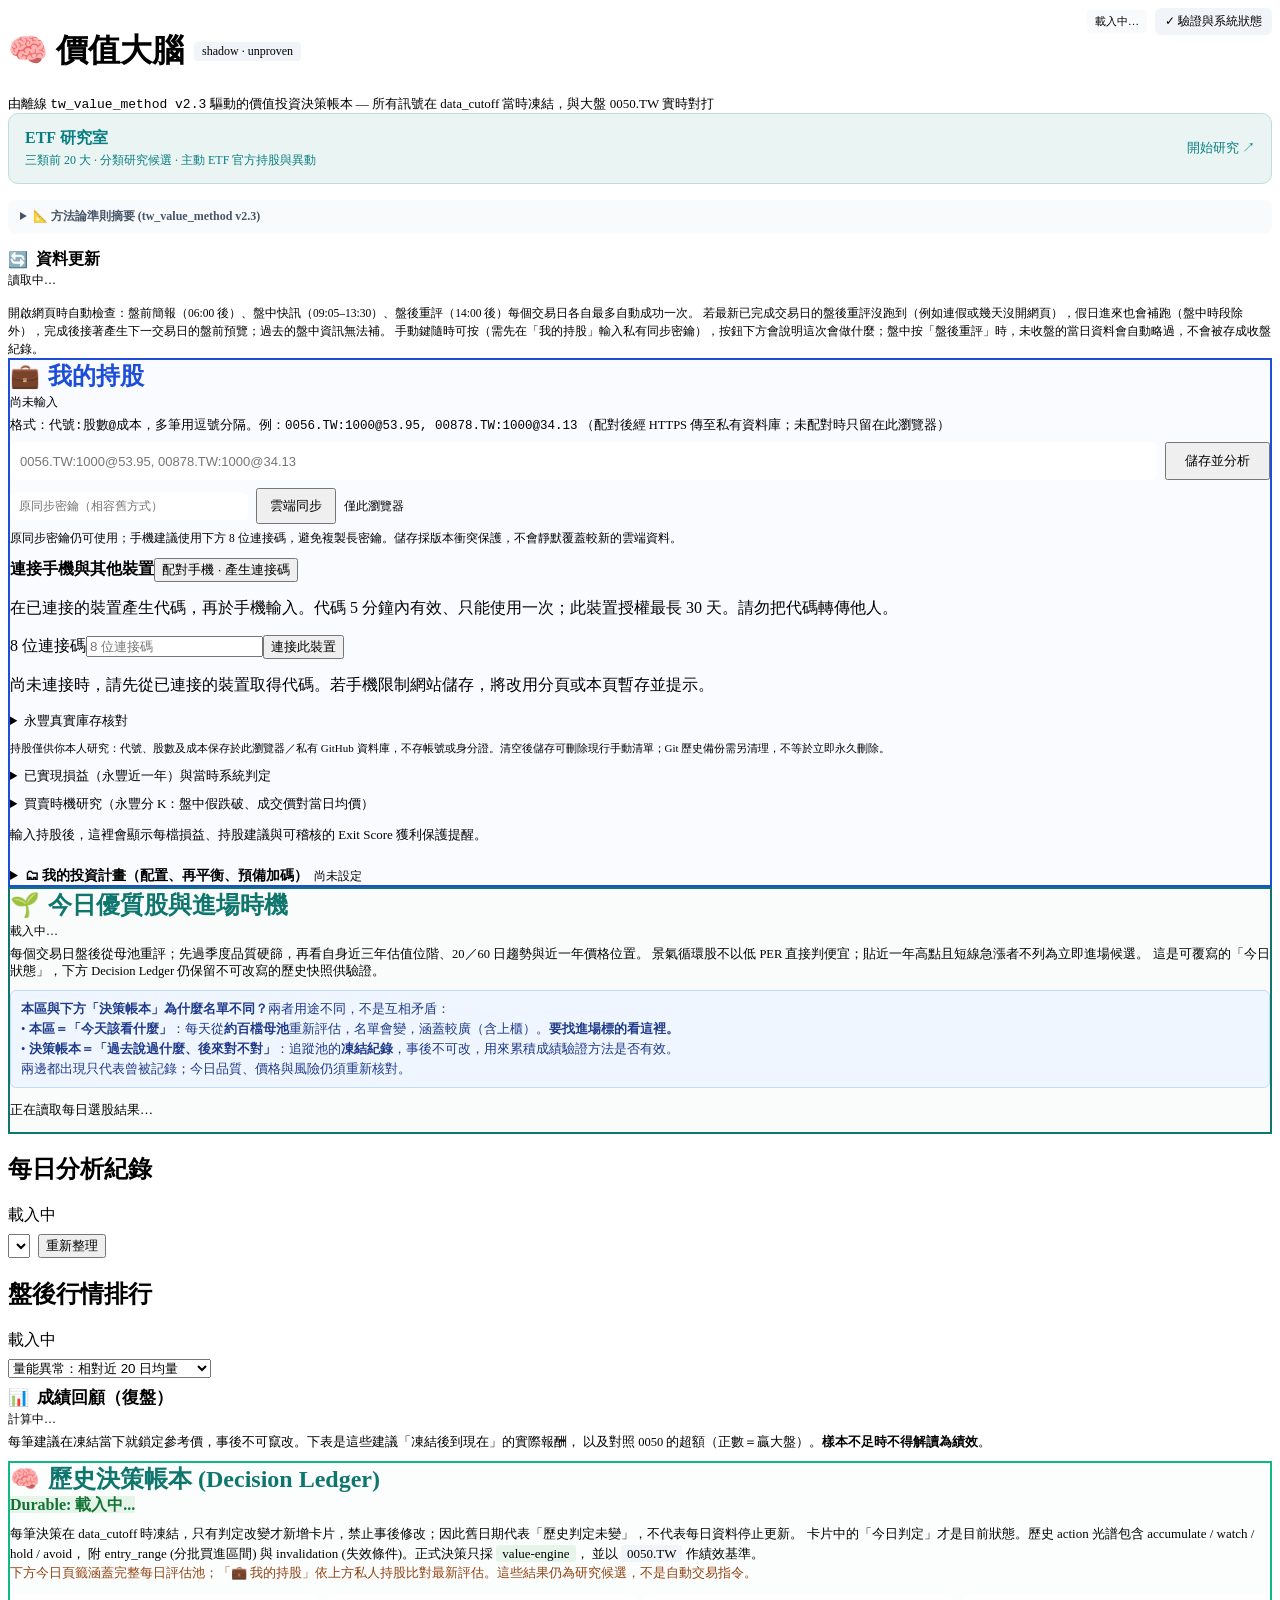
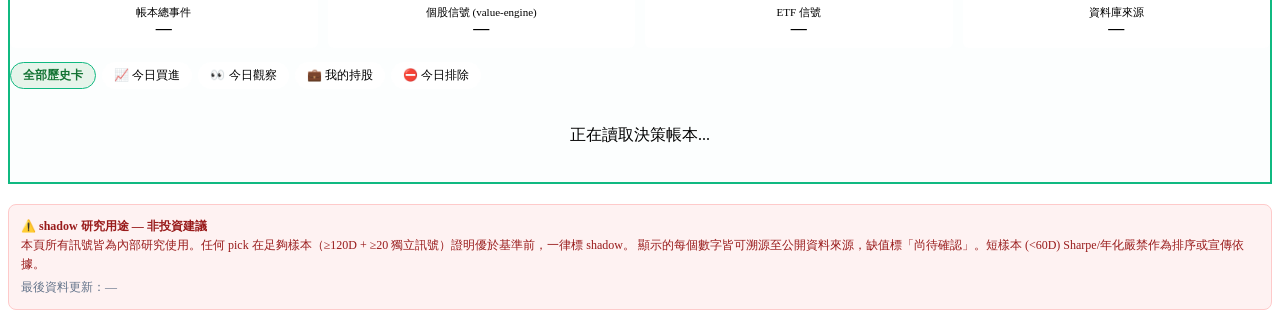
==== web/index.html @ 661b25b4 "feat(web): owner-defined investment plan with rebalance, concentration and reserve checks - Private " ====
<!doctype html>
<html lang="zh-Hant">
<head>
  <meta charset="utf-8">
  <meta name="viewport" content="width=device-width, initial-scale=1">
  <title>一人投資策略公司 · 價值大腦</title>
  <link rel="icon" href="data:,">
  <link rel="stylesheet" href="/styles.css">
</head>
<body>
  <main class="shell">
    <header class="topbar" style="display: flex; justify-content: space-between; align-items: flex-start;">
      <div>
        <h1 style="display: flex; align-items: center; gap: 10px;">
          🧠 價值大腦
          <span style="font-size: 12px; font-weight: 400; color: var(--muted); background: #f1f5f9; padding: 2px 8px; border-radius: 4px;">shadow · unproven</span>
        </h1>
        <p style="margin: 4px 0 0 0; font-size: 13px; color: var(--muted);">
          由離線 <code>tw_value_method v2.3</code> 驅動的價值投資決策帳本 —
          所有訊號在 data_cutoff 當時凍結，與大盤 0050.TW 實時對打
        </p>
      </div>
      <div style="display: flex; gap: 8px; align-items: center; flex-shrink: 0;">
        <span id="dataFreshness" style="font-size: 11px; color: var(--muted); padding: 4px 8px; background: #f8fafc; border-radius: 4px;">載入中…</span>
        <a href="/lab.html" title="查看資料、績效與部署狀態" style="font-size: 12px; padding: 5px 10px; background: #f1f5f9; color: var(--muted); border: 1px solid var(--line); border-radius: 6px; text-decoration: none; white-space: nowrap;">
          ✓ 驗證與系統狀態
        </a>
      </div>
    </header>

    <a href="/etf.html" style="display:flex;justify-content:space-between;align-items:center;gap:12px;padding:14px 16px;margin-bottom:16px;background:#eaf5f3;border:1px solid #bdded9;border-radius:10px;color:#087e80;text-decoration:none;flex-wrap:wrap;">
      <span><strong>ETF 研究室</strong><span style="display:block;font-size:12px;margin-top:3px;">三類前 20 大 · 分類研究候選 · 主動 ETF 官方持股與異動</span></span>
      <span style="font-size:13px;white-space:nowrap;">開始研究 ↗</span>
    </a>

    <!-- Methodology Badge (collapsible) -->
    <details style="margin-bottom: 16px; font-size: 12px; color: var(--muted); background: #f8fafc; border: 1px solid var(--line); border-radius: 6px; padding: 8px 12px;">
      <summary style="cursor: pointer; font-weight: 600; color: #475569;">📐 方法論準則摘要 (tw_value_method v2.3)</summary>
      <div style="margin-top: 8px; line-height: 1.6; display: grid; grid-template-columns: 1fr 1fr; gap: 8px;">
        <div><strong>選股宇宙</strong><br>母池 100 檔 → 有完整季報者進品質覆蓋池 → 每日估值與時機排序</div>
        <div><strong>Action 光譜</strong><br>accumulate → watch → hold → avoid，附 entry_range 與 invalidation</div>
        <div><strong>三大支柱</strong><br>商業品質 · 估值百分位 · 價格時機；景氣股改用 PBR＋ROE 週期，避免低 PE 陷阱</div>
        <div><strong>資料來源</strong><br>永豐 Shioaji 單次快照優先（量價脈絡）＋ TWSE／TPEx 盤中價＋ Yahoo 備援 · 無 LLM 在線污染</div>
        <div><strong>持久化</strong><br>每筆決策寫入 <code>decision_ledger.jsonl</code>，GitHub 遠端同步</div>
        <div><strong>單一決策責任</strong><br>只輸出 value-engine 最終動作；其他模型僅能提供可追溯的補充證據或反方風險</div>
        <div><strong>持倉 Exit Engine</strong><br>估值、基本面、趨勢、盈餘品質與集中度合計 100 分；缺資料降級，shadow 驗證前不自動下單</div>
      </div>
    </details>

    <!-- 資料更新：開頁自動觸發（每日盤前／盤中／盤後各自最多成功一次）＋業主一鍵手動更新 -->
    <section id="refreshSection" class="panel" style="border:1px solid var(--line);">
      <div class="sectionHead">
        <h2 style="margin:0; font-size:16px; display:flex; align-items:center; gap:8px;"><span>🔄</span> 資料更新</h2>
        <span id="refreshClock" class="pill" style="font-size:12px;">讀取中…</span>
      </div>
      <div id="refreshPanel" style="display:grid; grid-template-columns:repeat(auto-fit,minmax(210px,1fr)); gap:8px; margin-top:8px;"></div>
      <p id="refreshNote" style="font-size:11.5px; color:var(--muted); margin:8px 0 0; line-height:1.55;">
        開啟網頁時自動檢查：盤前簡報（06:00 後）、盤中快訊（09:05–13:30）、盤後重評（14:00 後）每個交易日各自最多自動成功一次。
        若最新已完成交易日的盤後重評沒跑到（例如連假或幾天沒開網頁），假日進來也會補跑（盤中時段除外），完成後接著產生下一交易日的盤前預覽；過去的盤中資訊無法補。
        手動鍵隨時可按（需先在「我的持股」輸入私有同步密鑰），按鈕下方會說明這次會做什麼；盤中按「盤後重評」時，未收盤的當日資料會自動略過，不會被存成收盤紀錄。
      </p>
    </section>

    <!-- 盤前簡報：每個交易日一次，內容由 /api/premarket-brief 動態帶入。
         定位是「今天怎麼執行」的脈絡，不改變選股名單與買賣判定。 -->
    <section id="premarketSection" class="panel" style="border:2px solid #4338ca; background:#eef2ff; display:none;">
      <div class="sectionHead">
        <h2 style="color:#3730a3; margin:0; display:flex; align-items:center; gap:8px;"><span>🌅</span> <span id="premarketTitle">盤前簡報</span></h2>
        <span id="premarketBadge" class="pill" style="font-size:12px; background:#e0e7ff; color:#3730a3; border-color:#818cf8;">執行脈絡 · 不改變選股</span>
      </div>
      <div id="premarketPanel"></div>
      <p id="premarketNote" style="font-size:11.5px; color:#3730a3; margin:10px 0 0;"></p>
    </section>

    <!-- 大跌情境卡：隔夜偏弱或 0050 離高點達 10% 時展開。內容是歷史回檔基準率與系統既有規則，
         不是預測、不改判定；使用者自訂的投資計畫規則（P2）也在這裡列出。 -->
    <section id="stressSection" class="panel" style="border:1px solid var(--line); display:none;">
      <div class="sectionHead">
        <h2 id="stressTitle" style="margin:0; display:flex; align-items:center; gap:8px;"><span>🧭</span> <span>市場位置參考</span></h2>
        <span class="pill" style="font-size:12px;">歷史統計 · 不是預測</span>
      </div>
      <div id="stressPanel"></div>
    </section>

    <!-- 盤中研究快訊：每個交易日限產生一次，內容由 /api/intraday-flash 動態帶入。
         先前此處為手寫死的靜態區塊（日期寫死 2026/09/07），會隨時間變成過期資訊。
         刻意與凍結的 current-state／決策帳本分離：盤中價未定案，不寫入帳本。 -->
    <section id="intradayFlashSection" class="panel" style="border:2px solid #d97706; background:#fffbeb; display:none;">
      <div class="sectionHead">
        <h2 style="color:#92400e; margin:0; display:flex; align-items:center; gap:8px;"><span>⚡</span> <span id="intradayFlashTitle">盤中研究快訊</span></h2>
        <span id="intradayFlashBadge" class="pill" style="font-size:12px; background:#fef3c7; color:#92400e; border-color:#f59e0b;">PROVISIONAL · 非凍結訊號</span>
      </div>
      <p id="intradayFlashNote" style="font-size:12.5px; color:#78350f; margin:6px 0 10px; line-height:1.6;"></p>
      <div id="intradayFlashPanel"></div>
      <p id="intradayFlashMethod" style="font-size:11.5px; color:#92400e; margin:10px 0 0;"></p>
    </section>

    <!-- 💼 我的持股：使用者最關心的「我現在該怎麼辦」，首頁即可輸入（不必再去策略實驗室） -->
    <section class="panel" style="border:2px solid #1d4ed8; background:rgba(29,78,216,0.02);">
      <div class="sectionHead">
        <h2 style="color:#1d4ed8; margin:0; display:flex; align-items:center; gap:8px;"><span>💼</span> 我的持股</h2>
        <span id="myHoldingsStatus" class="pill" style="font-size:12px;">尚未輸入</span>
      </div>
      <p style="font-size:12.5px; color:var(--muted); margin:6px 0 8px;">
        格式：<code>代號:股數@成本</code>，多筆用逗號分隔。例：<code>0056.TW:1000@53.95, 00878.TW:1000@34.13</code>
        （配對後經 HTTPS 傳至私有資料庫；未配對時只留在此瀏覽器）
      </p>
      <div id="brokerAdoptBanner" style="display:none; font-size:12.5px; background:#fefce8; border:1px solid #fde047; border-radius:7px; padding:8px 10px; margin-bottom:10px; line-height:1.6;"></div>
      <div class="position-entry-row" style="display:flex; gap:8px; margin-bottom:10px; flex-wrap:wrap;">
        <input id="homePositionInput" type="text" placeholder="0056.TW:1000@53.95, 00878.TW:1000@34.13"
               style="flex:1; min-width:280px; padding:8px 10px; border:1px solid var(--line); border-radius:6px; font-size:13px;">
        <button id="homePositionSave" class="primary" style="padding:8px 18px;">儲存並分析</button>
      </div>
      <div class="position-sync-row" style="display:flex; gap:8px; margin:-2px 0 10px; flex-wrap:wrap; align-items:center;">
        <input id="homePositionSyncKey" type="password" autocomplete="off" placeholder="原同步密鑰（相容舊方式）"
               style="width:220px; padding:7px 9px; border:1px solid var(--line); border-radius:6px; font-size:12px;">
        <button id="homePositionCloudSync" type="button" title="連接私有持股同步" style="padding:7px 12px;">雲端同步</button>
        <span id="homePositionCloudStatus" style="font-size:12px; color:var(--muted);">僅此瀏覽器</span>
      </div>
      <p style="font-size:11.5px; color:var(--muted); margin:-4px 0 10px; line-height:1.5;">
        原同步密鑰仍可使用；手機建議使用下方 8 位連接碼，避免複製長密鑰。儲存採版本衝突保護，不會靜默覆蓋較新的雲端資料。
      </p>
      <div class="owner-pairing" aria-label="連接手機與其他裝置">
        <div class="owner-pairing-head"><strong>連接手機與其他裝置</strong><button id="ownerPairingCreate" type="button">配對手機 · 產生連接碼</button></div>
        <p class="owner-pairing-help">在已連接的裝置產生代碼，再於手機輸入。代碼 5 分鐘內有效、只能使用一次；此裝置授權最長 30 天。請勿把代碼轉傳他人。</p>
        <output id="ownerPairingCode" class="owner-pairing-code" aria-label="一次性八位連接碼" hidden></output>
        <div class="owner-pairing-entry"><label class="visually-hidden" for="ownerPairingInput">8 位連接碼</label><input id="ownerPairingInput" type="text" inputmode="numeric" autocomplete="one-time-code" pattern="[0-9]{8}" maxlength="8" placeholder="8 位連接碼"><button id="ownerPairingClaim" type="button" class="primary">連接此裝置</button></div>
        <p id="ownerPairingStatus" class="owner-pairing-help" role="status" aria-live="polite">尚未連接時，請先從已連接的裝置取得代碼。若手機限制網站儲存，將改用分頁或本頁暫存並提示。</p>
      </div>
      <details style="margin:10px 0;">
        <summary style="cursor:pointer;font-size:13px;">永豐真實庫存核對</summary>
        <div style="display:flex;gap:8px;flex-wrap:wrap;margin:8px 0;">
          <button id="brokerPositionRefresh" type="button">讀取庫存快照</button>
          <button id="brokerPositionAdopt" type="button" disabled>採用永豐庫存並保留其他標的</button>
          <button id="brokerPositionDisable" type="button">停用永豐庫存合併</button>
        </div>
        <div id="brokerPositionPanel" style="font-size:12px;">尚未讀取；手動清單與券商庫存分開保存。</div>
      </details>
      <p style="font-size:11px;color:var(--muted);">持股僅供你本人研究：代號、股數及成本保存於此瀏覽器／私有 GitHub 資料庫，不存帳號或身分證。清空後儲存可刪除現行手動清單；Git 歷史備份需另清理，不等於立即永久刪除。</p>
      <details id="brokerLedgerDetails" style="margin:10px 0;">
        <summary style="cursor:pointer;font-size:13px;">已實現損益（永豐近一年）與當時系統判定</summary>
        <div id="brokerLedgerPanel" style="font-size:12px;margin-top:6px;">展開後讀取。</div>
      </details>
      <details id="timingResearchDetails" style="margin:10px 0;">
        <summary style="cursor:pointer;font-size:13px;">買賣時機研究（永豐分 K：盤中假跌破、成交價對當日均價）</summary>
        <div id="timingResearchPanel" style="font-size:12px;margin-top:6px;">展開後讀取。</div>
      </details>
      <div id="myHoldingsPanel"><p style="color:var(--muted); font-size:13px;">輸入持股後，這裡會顯示每檔損益、持股建議與可稽核的 Exit Score 獲利保護提醒。</p></div>
      <div id="myExitHistoryPanel" style="font-size:12px;margin-top:10px;"></div>
      <!-- 我的投資計畫：所有數字由業主自訂；網站只拿這些規則對照目前持股與市場資料，不替使用者定數字。 -->
      <details id="planDetails" style="margin:12px 0 0;border-top:1px dashed var(--line);padding-top:10px;">
        <summary style="cursor:pointer;font-size:14px;font-weight:700;">🗂 我的投資計畫（配置、再平衡、預備加碼）<span id="planStatus" style="font-weight:400;font-size:12px;color:var(--muted);margin-left:6px;">尚未設定</span></summary>
        <div id="planAnalysis" style="font-size:12.5px;margin:8px 0;"></div>
        <div id="planForm" style="display:grid;grid-template-columns:repeat(auto-fit,minmax(200px,1fr));gap:8px;font-size:12.5px;">
          <label>投資期限（年）<input id="planHorizon" type="number" min="0" max="60" step="1" placeholder="例：10"></label>
          <label>股票類目標比例（%）<input id="planTargetEquity" type="number" min="0" max="100" step="1"></label>
          <label>現金／定存等保守資產（元）<input id="planCash" type="number" min="0" step="1000"></label>
          <label>再平衡容忍帶（±百分點）<input id="planBand" type="number" min="1" max="50" step="1"></label>
          <label>單一個股上限（占總資產 %）<input id="planMaxStock" type="number" min="1" max="100" step="1"></label>
          <label>預備加碼總額（元）<input id="planReserveTotal" type="number" min="0" step="1000"></label>
          <label>分成幾份<input id="planReserveTranches" type="number" min="1" max="36" step="1" value="1"></label>
          <label>分批方式<select id="planReserveMode"><option value="monthly">每月一份</option><option value="drawdown">0050 離高點達門檻時一份</option></select></label>
          <label>起始月份（每月一份用）<input id="planReserveStart" type="month"></label>
          <label>跌幅門檻 %（逗號分隔，份數要一致）<input id="planReserveSteps" type="text" placeholder="例：10,20,30"></label>
          <label>已執行份數<input id="planReserveExecuted" type="number" min="0" max="36" step="1" value="0"></label>
          <label style="grid-column:1/-1;">備註（最多 500 字）<input id="planNotes" type="text" maxlength="500"></label>
        </div>
        <div style="display:flex;gap:8px;align-items:center;margin-top:8px;flex-wrap:wrap;">
          <button id="planSave" class="primary" type="button" style="padding:7px 16px;">儲存計畫</button>
          <button id="planMarkExecuted" type="button" style="padding:7px 12px;">已執行一份</button>
          <span id="planSaveNote" style="font-size:12px;color:var(--muted);"></span>
        </div>
        <p style="font-size:11.5px;color:var(--muted);margin:6px 0 0;">數字全部由你自訂；網站只依你的規則對照目前持股與 0050 走勢提示，不替你決定金額或價位。已配對裝置存進私有資料庫，未配對時只存在此瀏覽器。</p>
      </details>
    </section>

    <!-- 每日 current-state：與不可變的 Decision Ledger 分離 -->
    <section class="panel" style="border:2px solid #0f766e; background:rgba(15,118,110,0.02);">
      <div class="sectionHead">
        <h2 style="color:#0f766e; margin:0; display:flex; align-items:center; gap:8px;"><span>🌱</span> 今日優質股與進場時機</h2>
        <span id="dailyValueStatus" class="pill" style="font-size:12px;">載入中…</span>
      </div>
      <p style="font-size:12.5px; color:var(--muted); margin:6px 0 10px;">
        每個交易日盤後從母池重評；先過季度品質硬篩，再看自身近三年估值位階、20／60 日趨勢與近一年價格位置。
        景氣循環股不以低 PER 直接判便宜；貼近一年高點且短線急漲者不列為立即進場候選。
        這是可覆寫的「今日狀態」，下方 Decision Ledger 仍保留不可改寫的歷史快照供驗證。
      </p>
      <p style="font-size:12.5px; background:#eff6ff; border:1px solid #bfdbfe; border-radius:6px; padding:8px 10px; margin:0 0 10px; color:#1e3a8a; line-height:1.6;">
        <b>本區與下方「決策帳本」為什麼名單不同？</b>兩者用途不同，不是互相矛盾：<br>
        • <b>本區＝「今天該看什麼」</b>：每天從<b>約百檔母池</b>重新評估，名單會變，涵蓋較廣（含上櫃）。<b>要找進場標的看這裡。</b><br>
        • <b>決策帳本＝「過去說過什麼、後來對不對」</b>：追蹤池的<b>凍結紀錄</b>，事後不可改，用來累積成績驗證方法是否有效。<br>
        兩邊都出現只代表曾被記錄；今日品質、價格與風險仍須重新核對。
      </p>
      <div id="dailyValuePanel"><p style="color:var(--muted); font-size:13px;">正在讀取每日選股結果…</p></div>
    </section>

    <!-- ETF 研究候選與停扣檢查：每日盤後批次（run_etf_metrics.py） -->
    <section class="panel" id="etfScreenSection" style="border:2px solid #7c3aed; background:rgba(124,58,237,0.02); display:none;">
      <div class="sectionHead">
        <h2 style="color:#6d28d9; margin:0; display:flex; align-items:center; gap:8px;"><span>🧺</span> ETF 研究候選與停扣檢查</h2>
        <span id="etfScreenStatus" class="pill" style="font-size:12px;">載入中…</span>
      </div>
      <div id="etfScreenPanel"></div>
    </section>

    <section class="panel" id="chipSection" style="display:none;">
      <div class="sectionHead">
        <h2 style="margin:0;">📊 籌碼與動能（研究參考）</h2>
        <span id="chipStatus" class="pill" style="font-size:12px;">載入中…</span>
      </div>
      <div style="display:flex;gap:8px;flex-wrap:wrap;margin:8px 0;">
        <select id="chipFilter" aria-label="篩選範圍"></select>
        <select id="chipSort" aria-label="排序">
          <option value="trust20">20 日投本比</option>
          <option value="foreign20">20 日外本比</option>
          <option value="trust_streak">投信連買天數</option>
          <option value="revenue_yoy_pct">營收年增率</option>
          <option value="discount_pct">折扣數（跌最深）</option>
          <option value="big400_change_pp">400 張大戶週變化</option>
        </select>
      </div>
      <div id="chipPanel"></div>
    </section>

    <section class="panel" id="dividendSection" style="display:none;">
      <div class="sectionHead">
        <h2 style="margin:0;">📅 除息行事曆</h2>
        <span id="dividendStatus" class="pill" style="font-size:12px;">載入中…</span>
      </div>
      <label style="font-size:12.5px;"><input type="checkbox" id="dividendAll"> 顯示全部（預設只列 ETF 與母池／觀察清單）</label>
      <div id="dividendPanel"></div>
    </section>

    <section class="panel">
      <div class="sectionHead"><h2>每日分析紀錄</h2><span id="dailyHistoryStatus" class="pill">載入中</span></div>
      <div style="display:flex;gap:8px;flex-wrap:wrap;margin:8px 0;">
        <select id="dailyHistoryDate" aria-label="分析交易日"></select>
        <button id="dailyHistoryRefresh" type="button" title="重新讀取每日分析紀錄">重新整理</button>
      </div>
      <div id="dailyHistoryPanel"></div>
    </section>
    <section class="panel">
      <div class="sectionHead"><h2>盤後行情排行</h2><span id="marketResearchStatus" class="pill">載入中</span></div>
      <select id="marketResearchMode" aria-label="排行指標" style="margin:8px 0;">
        <optgroup label="母池（有品質判定）">
          <option value="pool:rvol20" selected>量能異常：相對近 20 日均量</option>
          <option value="pool:volume_ratio">量比：相對昨日</option>
          <option value="pool:amount">成交值</option>
          <option value="pool:gainers">漲幅</option><option value="pool:losers">跌幅</option>
        </optgroup>
        <optgroup label="全市場（永豐掃描，多數無品質判定）">
          <option value="market:amount">成交值</option><option value="market:volume">成交量</option>
          <option value="market:gainers">漲幅</option><option value="market:losers">跌幅</option>
        </optgroup>
      </select>
      <div id="marketResearchPanel"></div>
    </section>

    <!-- 📊 成績回顧（復盤）：凍結後的建議實際表現，對 0050 超額 -->
    <section class="panel" style="border:1px solid var(--line);">
      <div class="sectionHead">
        <h2 style="margin:0; font-size:17px; display:flex; align-items:center; gap:8px;"><span>📊</span> 成績回顧（復盤）</h2>
        <span id="reviewStatus" class="pill" style="font-size:12px;">計算中…</span>
      </div>
      <p style="font-size:12.5px; color:var(--muted); margin:6px 0 10px;">
        每筆建議在凍結當下就鎖定參考價，事後不可竄改。下表是這些建議「凍結後到現在」的實際報酬，
        以及對照 0050 的超額（正數＝贏大盤）。<b>樣本不足時不得解讀為績效</b>。
      </p>
      <div id="reviewPanel"></div>
    </section>

    <!-- 🧠 價值大腦決策帳本 (Decision Ledger - Shadow Mode) -->
    <section class="panel" style="border: 2px solid #10b981; background: rgba(16, 185, 129, 0.01);">
      <div class="sectionHead">
        <h2 style="color: #0f766e; display: flex; align-items: center; gap: 8px; margin: 0;">
          <span>🧠</span> 歷史決策帳本 (Decision Ledger)
        </h2>
        <span id="ledgerStatus" class="pill" style="font-weight: bold; background: #e6f4ea; color: #137333; border-color: #ceead6;">
          Durable: 載入中...
        </span>
      </div>
      <p style="font-size: 13px; color: var(--muted); margin: 8px 0 12px 0; line-height: 1.5;">
        每筆決策在 data_cutoff 時凍結，只有判定改變才新增卡片，禁止事後修改；因此舊日期代表「歷史判定未變」，不代表每日資料停止更新。
        卡片中的「今日判定」才是目前狀態。歷史 action 光譜包含 accumulate / watch / hold / avoid，
        附 entry_range (分批買進區間) 與 invalidation (失效條件)。正式決策只採
        <span style="background: #e6f4ea; padding: 1px 6px; border-radius: 3px;">value-engine</span>，
        並以 <span style="background: #f1f5f9; padding: 1px 6px; border-radius: 3px;">0050.TW</span> 作績效基準。
        <br><span style="color:#92400e;">下方今日頁籤涵蓋完整每日評估池；「💼 我的持股」依上方私人持股比對最新評估。這些結果仍為研究候選，不是自動交易指令。</span>
      </p>

      <!-- Ledger Stats -->
      <div style="display: grid; grid-template-columns: repeat(4, 1fr); gap: 10px; margin-bottom: 14px;" id="ledgerStats">
        <div style="background: #fff; border: 1px solid var(--line); border-radius: 6px; padding: 10px; text-align: center;">
          <div style="font-size: 11px; color: var(--muted);">帳本總事件</div>
          <strong id="ledgerTotalEvents" style="font-size: 16px;">—</strong>
        </div>
        <div style="background: #fff; border: 1px solid var(--line); border-radius: 6px; padding: 10px; text-align: center;">
          <div style="font-size: 11px; color: var(--muted);">個股信號 (value-engine)</div>
          <strong id="ledgerValueSignals" style="font-size: 16px;">—</strong>
        </div>
        <div style="background: #fff; border: 1px solid var(--line); border-radius: 6px; padding: 10px; text-align: center;">
          <div style="font-size: 11px; color: var(--muted);">ETF 信號</div>
          <strong id="ledgerEtfSignals" style="font-size: 16px;">—</strong>
        </div>
        <div style="background: #fff; border: 1px solid var(--line); border-radius: 6px; padding: 10px; text-align: center;">
          <div style="font-size: 11px; color: var(--muted);">資料庫來源</div>
          <strong id="ledgerSource" style="font-size: 16px;">—</strong>
        </div>
      </div>

      <!-- Filter tabs for ledger -->
      <div style="display: flex; gap: 6px; margin-bottom: 12px; flex-wrap: wrap;" id="ledgerFilters">
        <button class="ledger-filter active" data-filter="all" data-label="全部歷史卡" style="padding: 4px 12px; border-radius: 16px; border: 1px solid #10b981; background: #e6f4ea; color: #137333; cursor: pointer; font-size: 12px; font-weight: 600;">全部歷史卡</button>
        <button class="ledger-filter" data-filter="accumulate" data-label="📈 今日買進" style="padding: 4px 12px; border-radius: 16px; border: 1px solid var(--line); background: #fff; color: var(--muted); cursor: pointer; font-size: 12px;">📈 今日買進</button>
        <button class="ledger-filter" data-filter="watch" data-label="👀 今日觀察" style="padding: 4px 12px; border-radius: 16px; border: 1px solid var(--line); background: #fff; color: var(--muted); cursor: pointer; font-size: 12px;">👀 今日觀察</button>
        <button class="ledger-filter" data-filter="holdings" data-label="💼 我的持股" style="padding: 4px 12px; border-radius: 16px; border: 1px solid var(--line); background: #fff; color: var(--muted); cursor: pointer; font-size: 12px;">💼 我的持股</button>
        <button class="ledger-filter" data-filter="avoid" data-label="⛔ 今日排除" style="padding: 4px 12px; border-radius: 16px; border: 1px solid var(--line); background: #fff; color: var(--muted); cursor: pointer; font-size: 12px;">⛔ 今日排除</button>
      </div>

      <!-- Ledger Cards Grid -->
      <div id="ledgerGrid" class="agent-grid" style="grid-template-columns: repeat(3, minmax(0, 1fr)); gap: 14px;">
        <p style="grid-column: span 3; text-align: center; color: var(--muted); padding: 20px;">正在讀取決策帳本...</p>
      </div>

      <!-- Outcome summary strip -->
      <div id="outcomeSummary" style="margin-top: 14px; padding: 10px 14px; background: #f8fafc; border: 1px solid var(--line); border-radius: 6px; font-size: 12px; color: var(--muted); display: none;">
        <strong>📊 Outcomes 累積狀態：</strong>
        <span id="outcomeStatusText">等待首次 outcome 更新 (需 ≥20 交易日)</span>
      </div>
    </section>

    <!-- Data freshness footer -->
    <div style="margin-top: 20px; padding: 12px; background: #fef2f2; border: 1px solid #fecaca; border-radius: 8px; font-size: 12px; color: #991b1b; line-height: 1.6;">
      <strong>⚠️ shadow 研究用途 — 非投資建議</strong><br>
      本頁所有訊號皆為內部研究使用。任何 pick 在足夠樣本（≥120D + ≥20 獨立訊號）證明優於基準前，一律標 shadow。
      顯示的每個數字皆可溯源至公開資料來源，缺值標「尚待確認」。短樣本 (&lt;60D) Sharpe/年化嚴禁作為排序或宣傳依據。
      <span style="display: block; margin-top: 4px; color: #64748b;">
        最後資料更新：<span id="footerDataTimestamp">—</span>
      </span>
    </div>
  </main>

  <!-- AI Analysis Modal -->
  <div id="aiAnalysisModal" style="display:none; position:fixed; top:0; left:0; width:100%; height:100%; background:rgba(0,0,0,0.6); backdrop-filter:blur(5px); z-index:9999; justify-content:center; align-items:center;">
    <div style="background:rgba(255,255,255,0.95); border:1px solid #00f0ff; border-radius:12px; box-shadow:0 10px 25px rgba(0,240,255,0.2); width:90%; max-width:600px; max-height:80vh; display:flex; flex-direction:column; overflow:hidden; animation: fadeIn 0.3s ease;">
      <div style="background:linear-gradient(135deg, #0f172a, #1e293b); color:#ffffff; padding:15px 20px; display:flex; justify-content:space-between; align-items:center; border-bottom:1px solid rgba(0,240,255,0.3);">
        <h3 style="margin:0; font-size:16px; display:flex; align-items:center; gap:8px;">
          <span>🤖</span> <span id="aiModalTitle">AI 智能分析助理</span>
        </h3>
        <button class="js-ai-modal-close" type="button" style="background:none; border:none; color:#94a3b8; font-size:20px; cursor:pointer; font-weight:bold; line-height: 1;">&times;</button>
      </div>
      <div id="aiModalBody" style="padding:20px; overflow-y:auto; font-size:14px; line-height:1.6; color:#1e293b; max-height: 60vh;"></div>
      <div style="background:#f1f5f9; padding:12px 20px; display:flex; justify-content:flex-end; border-top:1px solid #e2e8f0;">
        <button class="primary js-ai-modal-close" type="button" style="margin:0;">關閉視窗</button>
      </div>
    </div>
  </div>

  <style>
    @keyframes fadeIn {
      from { opacity: 0; transform: scale(0.95); }
      to { opacity: 1; transform: scale(1); }
    }
    .ledger-filter.active {
      background: #e6f4ea !important;
      color: #137333 !important;
      border-color: #10b981 !important;
      font-weight: 600;
    }
    .ledger-filter:hover {
      border-color: #10b981 !important;
    }
  </style>

  <script src="/app.js?v=20261101-2" charset="utf-8"></script>
</body>
</html>
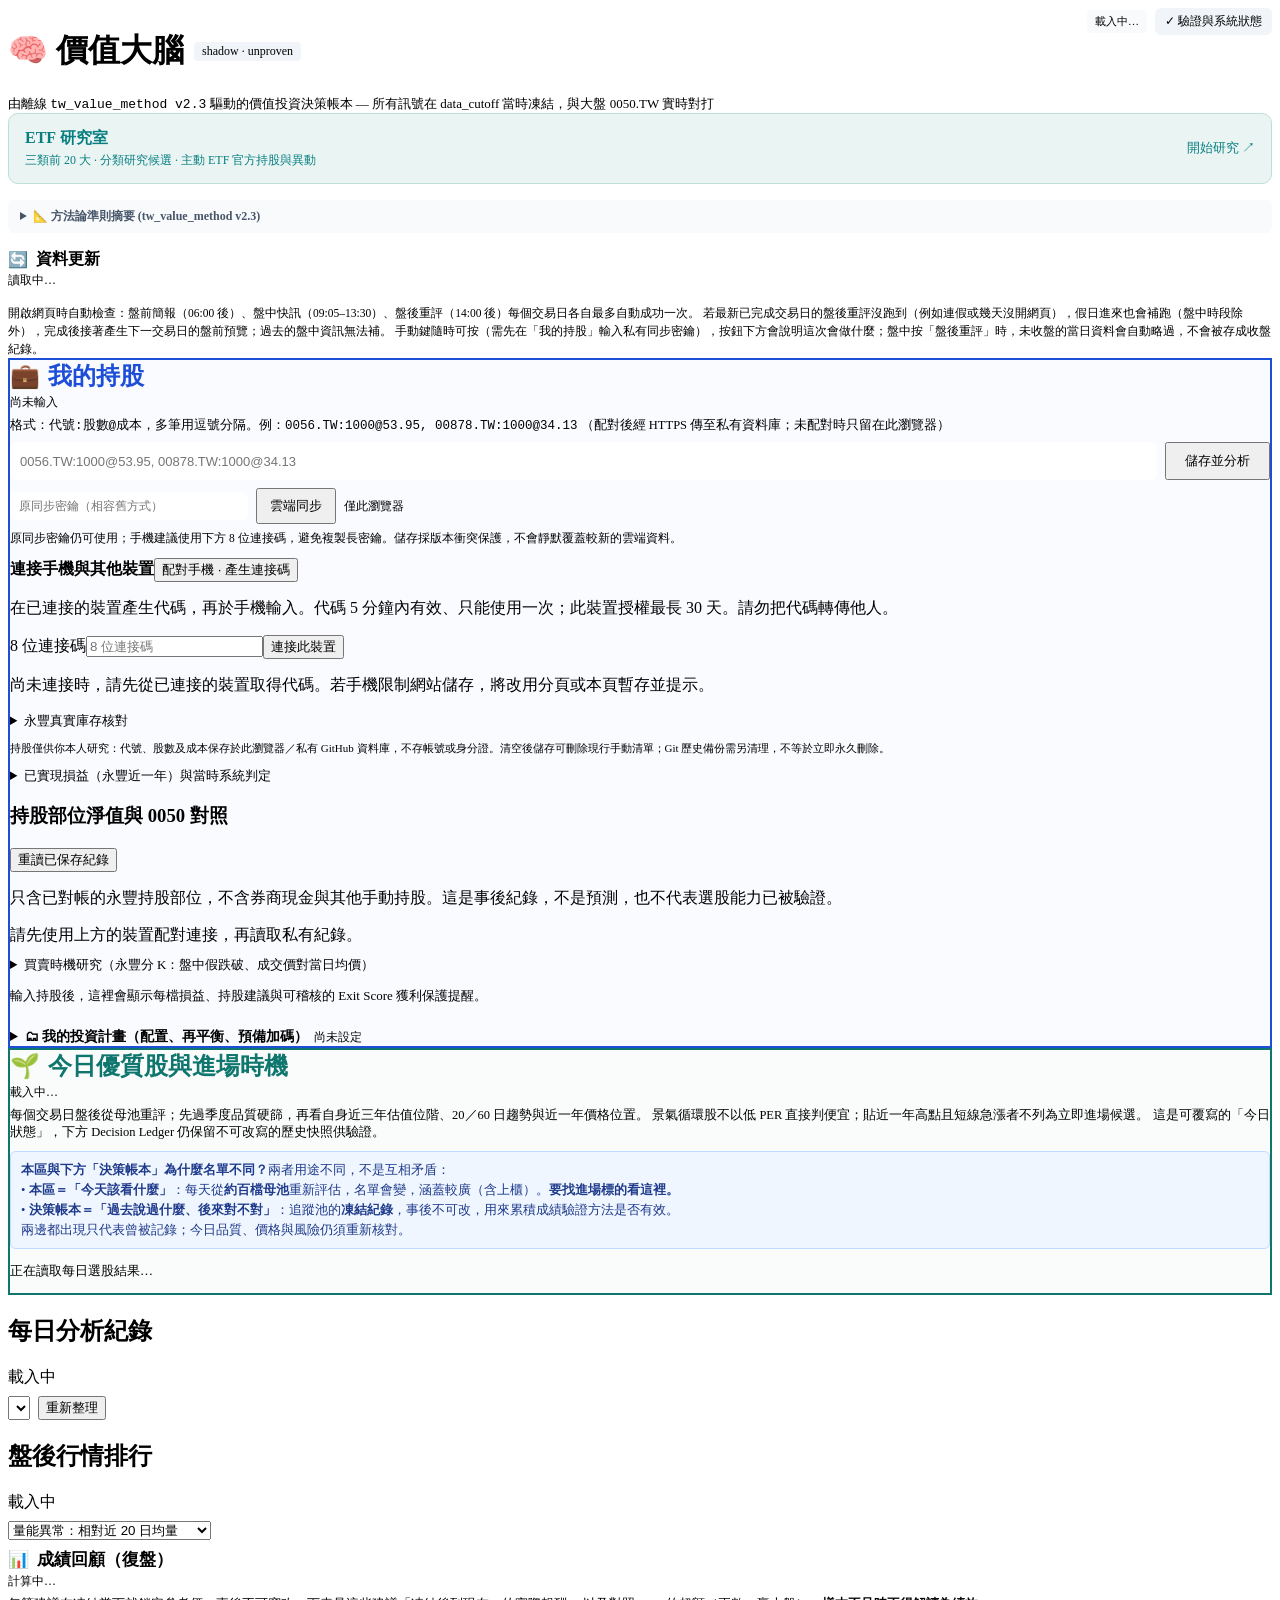
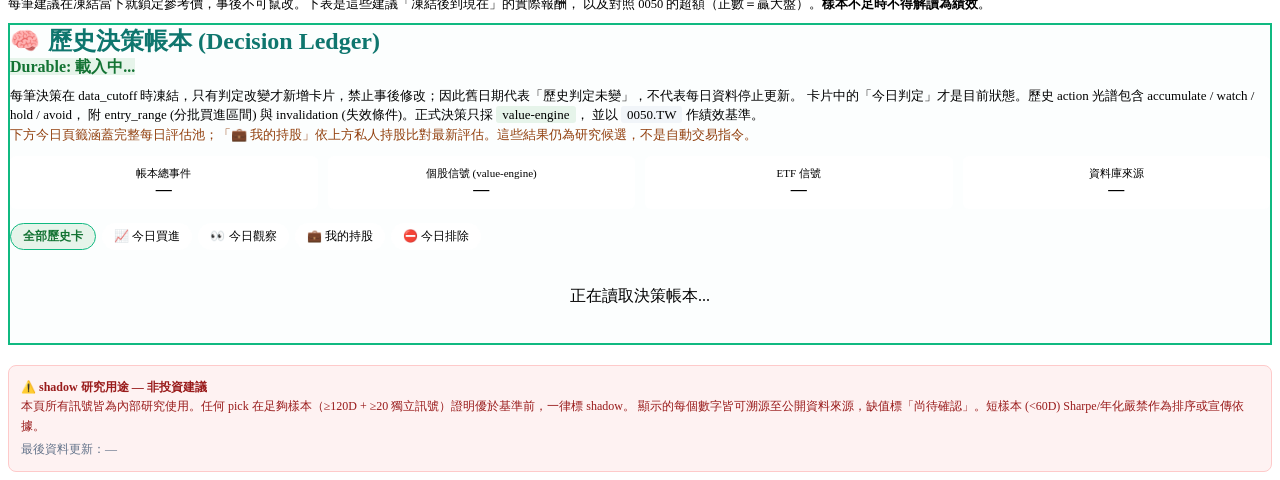
==== commit a07783e2: "feat: durable trade-event ledger and daily holdings NAV vs 0050 - private/trade_events.json: append-" ====
--- a/web/index.html
+++ b/web/index.html
@@ -141,12 +141,21 @@
         <summary style="cursor:pointer;font-size:13px;">已實現損益（永豐近一年）與當時系統判定</summary>
         <div id="brokerLedgerPanel" style="font-size:12px;margin-top:6px;">展開後讀取。</div>
       </details>
+      <section class="portfolio-nav" aria-labelledby="portfolioNavTitle">
+        <div class="portfolio-nav-head">
+          <h3 id="portfolioNavTitle">持股部位淨值與 0050 對照</h3>
+          <button id="portfolioNavRefresh" type="button">重讀已保存紀錄</button>
+        </div>
+        <p class="portfolio-nav-help">只含已對帳的永豐持股部位，不含券商現金與其他手動持股。這是事後紀錄，不是預測，也不代表選股能力已被驗證。</p>
+        <div id="portfolioNavPanel" aria-live="polite">請先使用上方的裝置配對連接，再讀取私有紀錄。</div>
+      </section>
       <details id="timingResearchDetails" style="margin:10px 0;">
         <summary style="cursor:pointer;font-size:13px;">買賣時機研究（永豐分 K：盤中假跌破、成交價對當日均價）</summary>
         <div id="timingResearchPanel" style="font-size:12px;margin-top:6px;">展開後讀取。</div>
       </details>
       <div id="myHoldingsPanel"><p style="color:var(--muted); font-size:13px;">輸入持股後，這裡會顯示每檔損益、持股建議與可稽核的 Exit Score 獲利保護提醒。</p></div>
       <div id="myExitHistoryPanel" style="font-size:12px;margin-top:10px;"></div>
+      <div id="lookthroughPanel"></div>
       <!-- 我的投資計畫：所有數字由業主自訂；網站只拿這些規則對照目前持股與市場資料，不替使用者定數字。 -->
       <details id="planDetails" style="margin:12px 0 0;border-top:1px dashed var(--line);padding-top:10px;">
         <summary style="cursor:pointer;font-size:14px;font-weight:700;">🗂 我的投資計畫（配置、再平衡、預備加碼）<span id="planStatus" style="font-weight:400;font-size:12px;color:var(--muted);margin-left:6px;">尚未設定</span></summary>
@@ -228,6 +237,7 @@
         <span id="dividendStatus" class="pill" style="font-size:12px;">載入中…</span>
       </div>
       <label style="font-size:12.5px;"><input type="checkbox" id="dividendAll"> 顯示全部（預設只列 ETF 與母池／觀察清單）</label>
+      <div id="dividendHeldPanel"></div>
       <div id="dividendPanel"></div>
     </section>
 
@@ -372,6 +382,6 @@
     }
   </style>
 
-  <script src="/app.js?v=20261101-2" charset="utf-8"></script>
+  <script src="/app.js?v=20261111-nav" charset="utf-8"></script>
 </body>
 </html>
